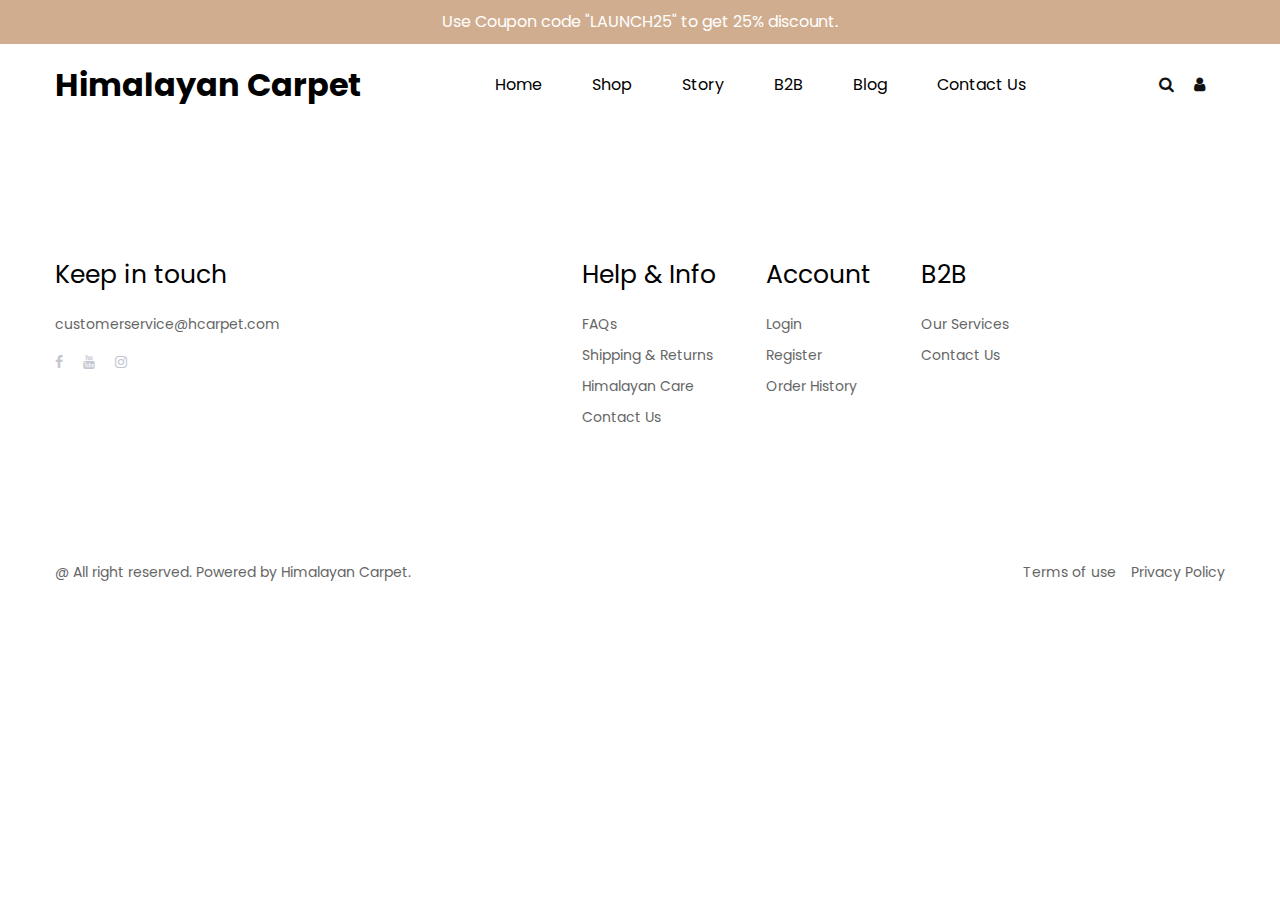
==== b2b.html @ 39eaac9b "design shop page" ====
<!DOCTYPE html>
<html lang="en">
<head>
    <meta charset="UTF-8">
    <meta name="viewport" content="width=device-width, initial-scale=1.0">
    <title>Contact us</title>
    <link rel="stylesheet" href="style.css">
    <link rel="stylesheet" href="https://cdnjs.cloudflare.com/ajax/libs/font-awesome/4.7.0/css/font-awesome.min.css">

</head>
<body>
    <!-- header section -->
    <header class="site-header">
        <div class="header-topbar">
            <p>Use Coupon code "LAUNCH25" to get 25% discount.</p>
            <!-- <p>Free Ground Shipping on All US Orders. Free Returns on Exchange.</p> -->
        </div>
        <div class="container">
            <div class="header-main">
                <div class="logo">
                   <h1> Himalayan Carpet </h1> 
                </div>
                    <nav>
                        <ul>
                            <li><a href="index.html">Home</a></li>
                            <li><a href="shop.html">Shop</a></li>
                            <li><a href="story.html">Story</a></li>
                            <li><a href="b2b.html">B2B</a></li>
                            <li><a href="blog.html">Blog</a></li>
                            <li><a href="contact.html">Contact Us</a></li>
                        </ul>
                    </nav>
                <div class="header-icons">
                    <a href="#" title="Search">
                        <i class="fa fa-search" style="color: #111111;"></i>
                    </a>
                    <a href="#" title="Account">
                        <i class="fa fa-user" style="color: #111111;"></i>
                    </a>
                    <a href="#" title="Shopping-cart">
                        <i class="fa-regular fa-cart-shopping" style="color: #111111;"></i>
                    </a>
                </div>
            </div>           
        </div>
    </header>
   

       <!-- footer-section -->
       <footer class="footer">
        <div class="container">
            <div class="footer-center">
                <div class="footer-links">
                    <p class="row">Keep in touch</p>
                    <a href="#">customerservice@hcarpet.com</a>
                    <div class="social-media">
                        <i class="fa fa-facebook-f" style="color: #c3c6d1;"></i>
                        <i class="fa fa-youtube" style="color: #c3c6d1;"></i>
                        <i class="fa fa-instagram" style="color: #c3c6d1;"></i>
                    </div>
                </div>
                <div class="footer-content">
                    <div class="footer-services">
                        <p class="row">Help & Info</p>
                        <li><a href="#">FAQs</a></li>
                        <li><a href="#">Shipping & Returns</a></li>
                        <li><a href="#">Himalayan Care</a></li>
                        <li><a href="#">Contact Us</a></li>
                    </div>
                    <div class="footer-account">
                        <p class="row">Account</p>
                        <li><a href="#">Login</a></li>
                        <li><a href="#">Register</a></li>
                        <li><a href="#">Order History</a></li>
                    </div>
                    <div class="footer-btob">
                        <p class="row">B2B</p>
                        <li><a href="#">Our Services</a></li>
                        <li> <a href="#">Contact Us</a></li>    
                    </div>
                </div>
            </div>
            <div class="policies">
                <div class="copyright">
                    <p>@ All right reserved. Powered by Himalayan Carpet.</p>
                </div>
                <div class="terms">
                    <a href="#">Terms of use</a>
                    <a href="#">Privacy Policy</a>
                </div>
            </div>
        </div>
    </footer>
</body>
</html>
---- style.css ----
@import url('https://fonts.googleapis.com/css2?family=Open+Sans:ital,wght@0,300..800;1,300..800&family=Poppins:ital,wght@0,100;0,200;0,300;0,400;0,500;0,600;0,700;0,800;0,900;1,100;1,200;1,300;1,400;1,500;1,600;1,700;1,800;1,900&family=Roboto:ital,wght@0,100;0,300;0,400;0,500;0,700;0,900;1,100;1,300;1,400;1,500;1,700;1,900&display=swap');
@import url('https://fonts.googleapis.com/css2?family=Open+Sans:ital,wght@0,300..800;1,300..800&family=Playfair+Display:ital,wght@0,400..900;1,400..900&family=Poppins:ital,wght@0,100;0,200;0,300;0,400;0,500;0,600;0,700;0,800;0,900;1,100;1,200;1,300;1,400;1,500;1,600;1,700;1,800;1,900&family=Roboto:ital,wght@0,100;0,300;0,400;0,500;0,700;0,900;1,100;1,300;1,400;1,500;1,700;1,900&display=swap');

/* variable */
:root{
    --font-color:#000000;
    --primary-color:#d1ad90;
    --secondary-color: #666;
    --bg-color:#f7f7f7;
    --theme-color:#f29f7e;

}

body{
    font-family: "Poppins", sans-serif;
    font-size: 16px;
    font-weight: 400;
    line-height: 1.5;
    color: var(--font-color);
}

h1,h2,h3,h4,h5,h6{
    font-family: "Poppins", sans-serif;
}

*{
    margin: 0;
    padding: 0;
    box-sizing: border-box;
}

.container{
    max-width: 1170px;
    margin: 0 auto;
}

ul,li{
    list-style: none;
    text-decoration: none;
}

a{
    color: var(--font-color);
    text-decoration: none;
    transition: 0.5s;
}

a:hover{
    color: var(--primary-color);
    padding-bottom: 5px;
}

img{
    max-width: 100%;
    display: block;
}

/* header-section */
.header-topbar{
    text-align: center;
    padding: 10px;
    background-color: var(--primary-color);
    color: #fff;
}

.header-main{
    display: flex;
    justify-content: space-between;
    align-items: center;
    padding: 17px 0px;
}

nav ul{
    display: flex;
    gap: 50px;
}

.header-icons{
    display: flex;
    gap: 20px;
}

.row{
    font-size: 25px;
    font-weight: 400;
    font-style: normal;
    padding-bottom: 20px;
}

.social-media{
    display: flex;
    gap: 20px;
    padding-top: 20px;
}

/* banner-section */

.hero-section {
    background-image: url('image/hero-img.jpg');
    background-position: center;
    background-size: cover;
    padding: 150px;
    color: #fff;
    font-size: 40px;
    position: relative;
}

.hero-section::before{
    content: '';
    height: 100%;
    width: 100%;
    background-color: #000;
    position: absolute;
    top: 0;
    left: 0;
    opacity: 0.5;
}

.banner-caption{
    position: relative;
    z-index: 1;
}
.hero-section span{
    font-family: "Playfair Display", serif;
    font-size: 40px;
}
.hero-section .banner-title{
    font-family: "Playfair Display", serif;
    font-size: 70px;
}

.hero-section p{
    font-size: 18px;
    padding-bottom: 16px;
}

button{
    padding: 15px 30px;
    border-radius: 30px;
    border-width: 3px;
    border-color: var(--theme-color); 
}

button:hover{
    background-color: var(--theme-color);
    color: #fff;
    cursor: pointer;
}

.section-aboutus{
    padding-top:100px;
    background-color: var(--bg-color);
}

.banner-content{
    text-align: center;
    padding: 0px 200px;
    color: var(--secondary-color);
}

.title-text{
    font-size: 40px;
    font-weight: 400;
    color: #000;
}


.design{
    padding: 20px 0px;
    display: inline-block;
}

.video-container{
    padding-top: 25px;
}

.video-container iframe{
    width: 100%;
}

/* category-section */

.category-list{
    padding-top: 100px;
}

.category-item{
    display: flex;
    justify-content: space-between;
    text-align: center;
}

.box-description{
    display: flex;
    flex-direction: column;
    align-items: center;
    flex-basis: 50%;
    padding: 50px;
}

.box-description .title_block{
    font-size: 40px;
    font-weight: 400;
}

.box-img{
    flex-basis: 50%;
}

.box-img img{
    height: 500px;
    width: 100%;
    object-fit: cover;
}

.box-description .item-description{
    padding-bottom: 50px;
}

.category-item .box-img{
    width: 100%;
}

.collection p{
    text-align: center;
    font-size: 40px;
    font-weight: 300;
    padding: 75px 0px;
}


/* footer-section */
.footer-center{
    display: flex;
    padding: 100px 0px;
    font-size: 14px;
}

.footer-center a:not(:hover){
    color: var(--secondary-color);
}

.footer-links{
    width: 45%;
}

.footer-content{
    display: flex;
    gap: 50px;
}

.footer-content li{
    padding-bottom: 10px ;
}

.policies {
    padding: 24px 0;
    display: flex;
    justify-content: space-between;
    background-color: var();
    color: var(--secondary-color);
    font-size: 14px;

}

.policies a:not(:hover){
    color: var(--secondary-color);
}
.terms {
    display: flex;
    gap: 15px;
}

/* Contact css */

.form-container{
    text-align: center;
    padding: 100px;
    background-color: var(--bg-color);
}

.contact-box h4{
    font-size: 29px;
    font-weight: 400;
}

.form-content{
    display: flex;
    flex-direction: column;
    max-width: 600px;
    margin: 0 auto;
    gap: 30px;
}

.info{
    display: flex;
    gap: 30px;
}

.info input{
    flex: 1;
}

.form-container input,textarea{
    padding: 8px;
}

/* shop page */
.product-content{
    background-color: var(--bg-color);
}
.product-content .container{
    display: flex;
    gap: 70px;
}

.categories,.color-selection{
    padding-top: 30px;
}

.sidebar h3{
    font-size: 25px;
    font-weight: 400;
    padding-bottom: 30px;
}

.list-block{
    padding-bottom: 20px;
}

.products h2{
    font-size: 36px;
    font-weight: 400;
    padding: 20px;
}

.row{
    display: flex;
    gap: 30px;
    padding-top: 30px;
}

.row img{
    height: 330px;
    padding-bottom: 20px;
}

.img-container .title{
    font-size: 15px;
    font-weight: 300;
    text-align: center;
    padding-bottom: 10px;
}

.img-container .price{
    font-size: 16px;
    font-weight: 700;
    color: var(--theme-color);
    text-align: center;
}

/* story psge */
.story-content{
    text-align: center;
}

.text-block{
    padding-bottom: 100px;
}
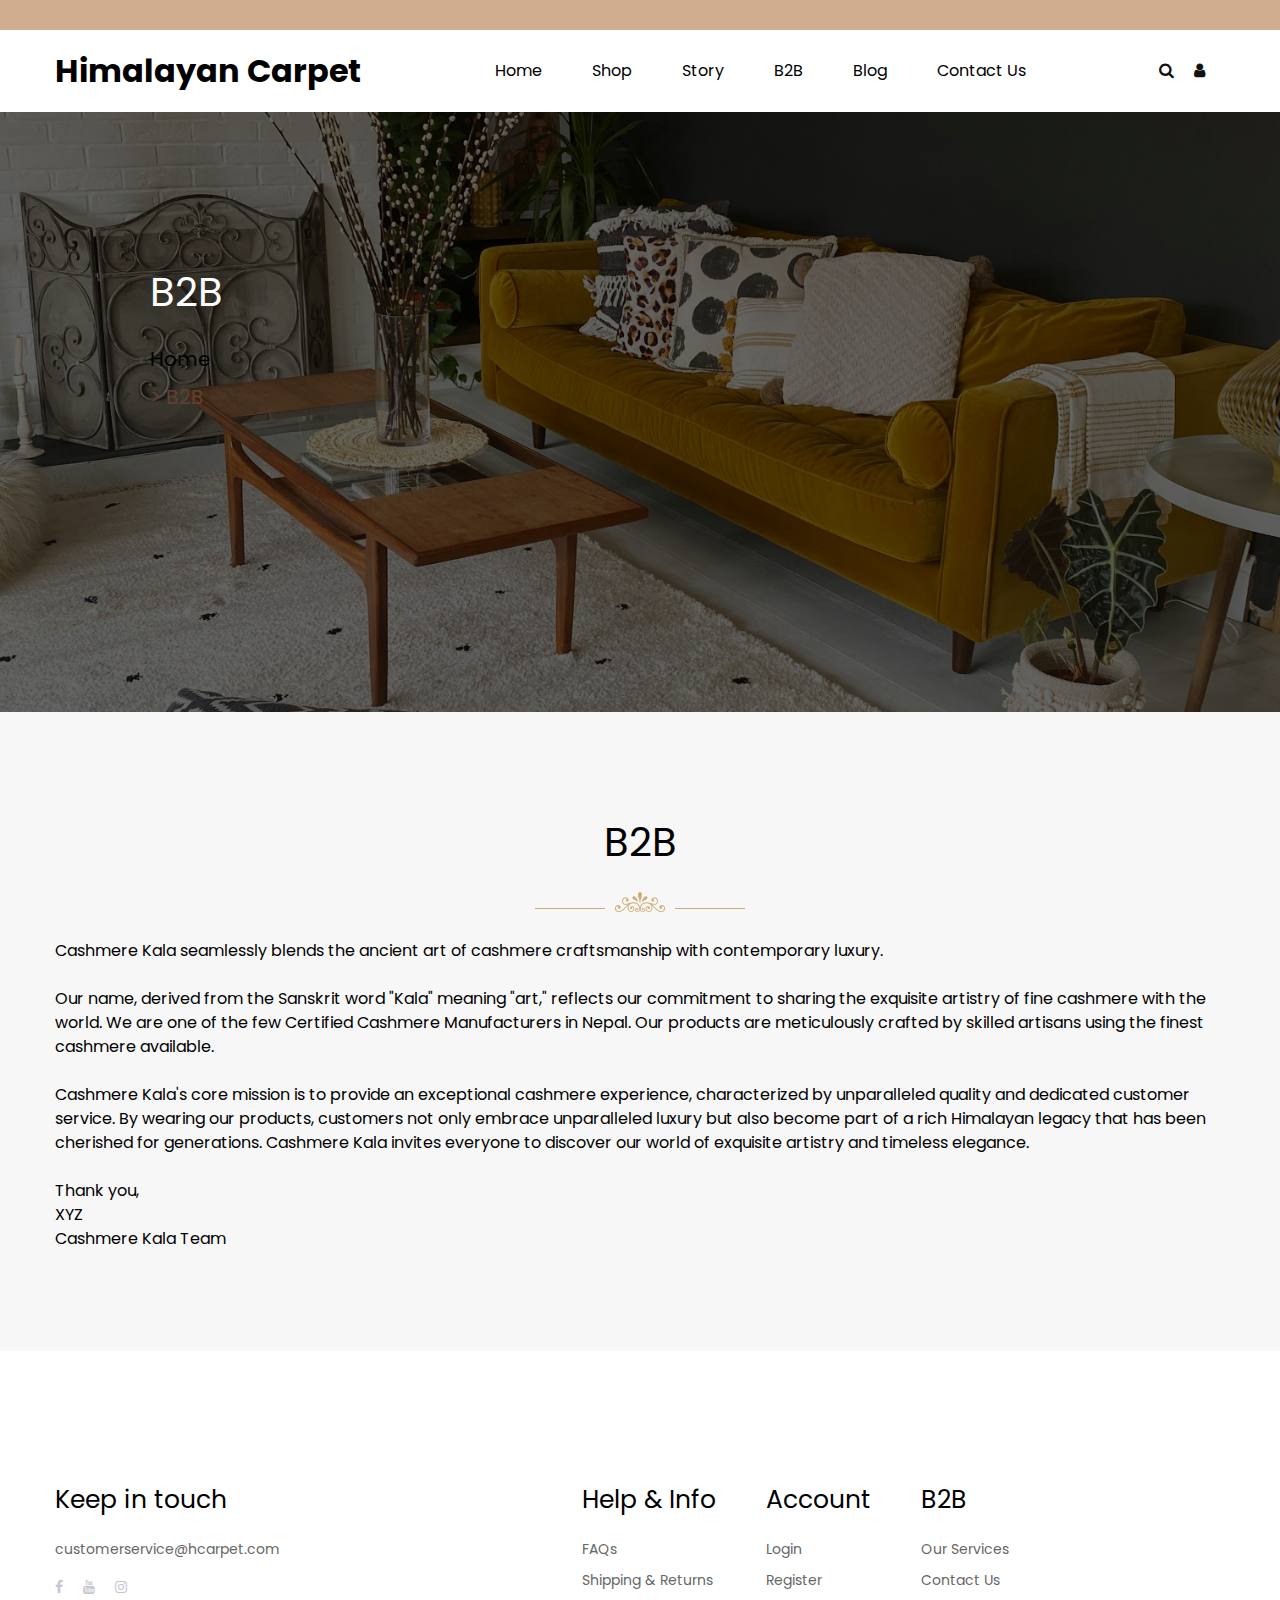
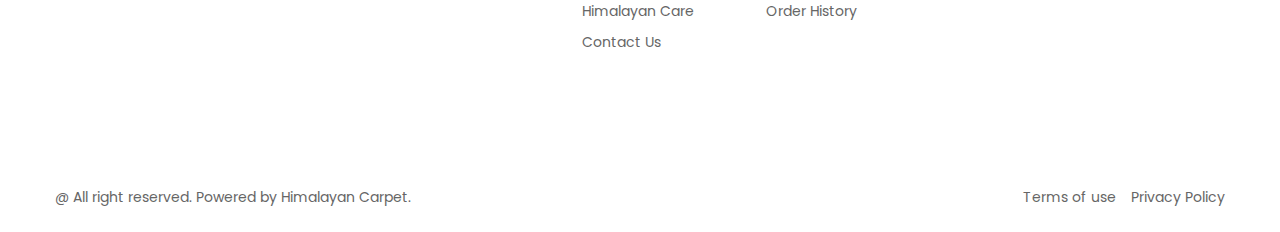
==== commit 1efbb389: "completed design of remaining pages, added blinking offers" ====
--- a/b2b.html
+++ b/b2b.html
@@ -3,8 +3,8 @@
 <head>
     <meta charset="UTF-8">
     <meta name="viewport" content="width=device-width, initial-scale=1.0">
-    <title>Contact us</title>
-    <link rel="stylesheet" href="style.css">
+    <title>B2B</title>
+    <link rel="stylesheet" href="css/style.css">
     <link rel="stylesheet" href="https://cdnjs.cloudflare.com/ajax/libs/font-awesome/4.7.0/css/font-awesome.min.css">
 
 </head>
@@ -12,9 +12,10 @@
     <!-- header section -->
     <header class="site-header">
         <div class="header-topbar">
-            <p>Use Coupon code "LAUNCH25" to get 25% discount.</p>
-            <!-- <p>Free Ground Shipping on All US Orders. Free Returns on Exchange.</p> -->
+            <span id="offer1" class="offer">Use Coupon code "LAUNCH25" to get 25% discount.</span>
+            <span id="offer2" class="offer">Free Ground Shipping on All US Orders. Free Returns on Exchange.</span>
         </div>
+        <script src="script/script.js"></script>
         <div class="container">
             <div class="header-main">
                 <div class="logo">
@@ -45,6 +46,35 @@
         </div>
     </header>
    
+    <section class="section-aboutus">
+        <div class="banner-section">
+            <span>B2B</span><br>
+            <a href="index.html">Home</a> 
+            <p>> B2B</p>
+        </div>
+        <div class="container">
+            <div class="story-content">
+                <h2 class="title-text">B2B</h2>
+                <img src="image/design.png" alt="design" class="design">
+            </div>
+            <p class="text-description">
+                Cashmere Kala seamlessly blends the ancient art of cashmere craftsmanship with contemporary luxury.    
+            </p>
+            <br>
+            <p class="text-description">
+                Our name, derived from the Sanskrit word "Kala" meaning "art," reflects our commitment to sharing the exquisite artistry of fine cashmere with the world. We are one of the few Certified Cashmere Manufacturers in Nepal. Our products are meticulously crafted by skilled artisans using the finest cashmere available. 
+            </p>
+            <br>
+            <p class="text-description">
+                Cashmere Kala's core mission is to provide an exceptional cashmere experience, characterized by unparalleled quality and dedicated customer service. By wearing our products, customers not only embrace unparalleled luxury but also become part of a rich Himalayan legacy that has been cherished for generations. Cashmere Kala invites everyone to discover our world of exquisite artistry and timeless elegance.
+            </p>
+            <br>
+            <span>Thank you,</span>
+            <p>XYZ</p>
+            <p class="text-block">Cashmere Kala Team</p>
+        </div>
+    </section>
+
 
        <!-- footer-section -->
        <footer class="footer">
--- a/css/style.css
+++ b/css/style.css
@@ -0,0 +1,485 @@
+@import url('https://fonts.googleapis.com/css2?family=Open+Sans:ital,wght@0,300..800;1,300..800&family=Poppins:ital,wght@0,100;0,200;0,300;0,400;0,500;0,600;0,700;0,800;0,900;1,100;1,200;1,300;1,400;1,500;1,600;1,700;1,800;1,900&family=Roboto:ital,wght@0,100;0,300;0,400;0,500;0,700;0,900;1,100;1,300;1,400;1,500;1,700;1,900&display=swap');
+@import url('https://fonts.googleapis.com/css2?family=Open+Sans:ital,wght@0,300..800;1,300..800&family=Playfair+Display:ital,wght@0,400..900;1,400..900&family=Poppins:ital,wght@0,100;0,200;0,300;0,400;0,500;0,600;0,700;0,800;0,900;1,100;1,200;1,300;1,400;1,500;1,600;1,700;1,800;1,900&family=Roboto:ital,wght@0,100;0,300;0,400;0,500;0,700;0,900;1,100;1,300;1,400;1,500;1,700;1,900&display=swap');
+
+/* variable */
+:root{
+    --font-color:#000000;
+    --primary-color:#d1ad90;
+    --secondary-color: #666;
+    --bg-color:#f7f7f7;
+    --theme-color:#f29f7e;
+
+}
+
+body{
+    font-family: "Poppins", sans-serif;
+    font-size: 16px;
+    font-weight: 400;
+    line-height: 1.5;
+    color: var(--font-color);
+}
+
+h1,h2,h3,h4,h5,h6{
+    font-family: "Poppins", sans-serif;
+}
+
+*{
+    margin: 0;
+    padding: 0;
+    box-sizing: border-box;
+}
+
+.container{
+    max-width: 1170px;
+    margin: 0 auto;
+}
+
+ul,li{
+    list-style: none;
+    text-decoration: none;
+}
+
+a{
+    color: var(--font-color);
+    text-decoration: none;
+    transition: 0.5s;
+}
+
+a:hover{
+    color: var(--primary-color);
+    padding-bottom: 5px;
+}
+
+nav a:is(:link, :active, :visited) .active{
+    color: var(--theme-color);
+}
+
+img{
+    max-width: 100%;
+    display: block;
+}
+
+/* header-section */
+.header-topbar{
+    background-color: var(--primary-color);
+    color: #fff;
+    position: relative;
+    display: flex;
+    justify-content: center;
+    align-items: center;
+    padding: 15px;
+    font-size: 14px;
+    font-weight: 300;
+}
+
+.offer{
+    position: absolute;
+    opacity: 0;
+    transition: opacity 1.2s ease-in-out;
+    padding-bottom: 10px;
+}
+
+.show{
+    opacity: 1;
+}
+
+.header-main{
+    display: flex;
+    justify-content: space-between;
+    align-items: center;
+    padding: 17px 0px;
+}
+
+nav ul{
+    display: flex;
+    gap: 50px;
+}
+
+.header-icons{
+    display: flex;
+    gap: 20px;
+}
+
+.row{
+    font-size: 25px;
+    font-weight: 400;
+    font-style: normal;
+    padding-bottom: 20px;
+}
+
+.social-media{
+    display: flex;
+    gap: 20px;
+    padding-top: 20px;
+}
+
+/* banner-section */
+
+.hero-section {
+    background-image: url('/image/hero-img.jpg');
+    background-position: center;
+    background-size: cover;
+    padding: 150px;
+    color: #fff;
+    font-size: 40px;
+    position: relative;
+}
+
+.hero-section::before{
+    content: '';
+    height: 100%;
+    width: 100%;
+    background-color: #000;
+    position: absolute;
+    top: 0;
+    left: 0;
+    opacity: 0.5;
+}
+
+.banner-caption{
+    position: relative;
+    z-index: 1;
+}
+.hero-section span{
+    font-family: "Playfair Display", serif;
+    font-size: 40px;
+}
+.hero-section .banner-title{
+    font-family: "Playfair Display", serif;
+    font-size: 70px;
+}
+
+.hero-section p{
+    font-size: 18px;
+    padding-bottom: 16px;
+}
+
+button{
+    padding: 15px 30px;
+    border-radius: 30px;
+    border-width: 3px;
+    border-color: var(--theme-color); 
+}
+
+button:hover{
+    background-color: var(--theme-color);
+    color: #fff;
+    cursor: pointer;
+}
+
+.section-aboutus{
+    background-color: var(--bg-color);
+}
+
+.section-aboutus .container{
+    padding-top:100px;
+}
+
+.banner-content{
+    text-align: center;
+    padding: 0px 200px;
+    color: var(--secondary-color);
+}
+
+.title-text{
+    font-size: 40px;
+    font-weight: 400;
+    color: #000;
+}
+
+
+.design{
+    padding: 20px 0px;
+    display: inline-block;
+}
+
+.video-container{
+    padding-top: 25px;
+}
+
+.video-container iframe{
+    width: 100%;
+}
+
+/* category-section */
+
+.category-list{
+    padding-top: 100px;
+}
+
+.category-item{
+    display: flex;
+    justify-content: space-between;
+    text-align: center;
+}
+
+.box-description{
+    display: flex;
+    flex-direction: column;
+    align-items: center;
+    flex-basis: 50%;
+    padding: 50px;
+}
+
+.box-description .title_block{
+    font-size: 40px;
+    font-weight: 400;
+}
+
+.box-img{
+    flex-basis: 50%;
+}
+
+.box-img img{
+    height: 500px;
+    width: 100%;
+    object-fit: cover;
+}
+
+.box-description .item-description{
+    padding-bottom: 50px;
+}
+
+.category-item .box-img{
+    width: 100%;
+}
+
+.collection{
+    text-align: center;
+}
+
+.collection p{
+    text-align: center;
+    font-size: 40px;
+    font-weight: 300;
+    padding: 75px 0px;
+    display: inline-block;
+}
+
+.collection-link::after{
+    content: "";
+    display: block;
+    border-bottom: 1px solid #000;
+    width: 100%;
+}
+
+
+/* footer-section */
+.footer-center{
+    display: flex;
+    padding: 100px 0px;
+    font-size: 14px;
+}
+
+.footer-center a:not(:hover){
+    color: var(--secondary-color);
+}
+
+.footer-links{
+    width: 45%;
+}
+
+.footer-content{
+    display: flex;
+    gap: 50px;
+}
+
+.footer-content li{
+    padding-bottom: 10px ;
+}
+
+.policies {
+    padding: 24px 0;
+    display: flex;
+    justify-content: space-between;
+    background-color: var();
+    color: var(--secondary-color);
+    font-size: 14px;
+
+}
+
+.policies a:not(:hover){
+    color: var(--secondary-color);
+}
+.terms {
+    display: flex;
+    gap: 15px;
+}
+
+/* Contact css */
+
+.contact-box{
+    background-color: var(--bg-color);
+}
+
+.banner-section{
+    background-image: url('/image/banner1.jpg');
+    background-position: center;
+    background-size: cover;
+    padding: 150px;
+    color: #fff;
+    font-size: 40px;
+    position: relative;
+    height: 600px;
+}
+
+.banner-section::before{
+    content: '';
+    height: 100%;
+    width: 100%;
+    background-color: #000;
+    position: absolute;
+    top: 0;
+    left: 0;
+    opacity: 0.6;
+}
+
+/* .banner-caption{
+    position: relative;
+    z-index: 1;
+} */
+
+.banner-section span{
+    position: relative;
+    z-index: 1;
+}
+/* .banner-section span{
+    color: #fff;
+} */
+
+.banner-section a{
+    font-size: 20px;
+}
+
+.banner-section p{
+    font-size: 20px;
+    color: var(--theme-color)
+}
+
+.form-container{
+    text-align: center;
+    padding: 100px;
+}
+
+.contact-box h4{
+    font-size: 29px;
+    font-weight: 400;
+    padding-bottom: 30px;
+}
+
+.contact-boxcontent{
+    padding-bottom: 30px;
+    line-height: 2;
+    color: var(--secondary-color);
+}
+.contact-boxcontent a{
+    text-decoration: underline;
+}
+
+.form-content{
+    display: flex;
+    flex-direction: column;
+    max-width: 600px;
+    margin: 0 auto;
+    gap: 30px;
+}
+
+.info{
+    display: flex;
+    gap: 30px;
+}
+
+.info input{
+    flex: 1;
+}
+
+.form-container input,textarea{
+    padding: 11px;
+}
+
+input[type=submit]{
+    padding: 15px;
+}
+
+.btn-default{
+    color: #fff;
+    background-color: #333333;
+    border: none;
+}
+
+.form-content a:hover{
+    background-color: var(--theme-color);
+
+}
+
+/* shop page */
+.product-content{
+    background-color: var(--bg-color);
+}
+.product-content .container{
+    display: flex;
+    gap: 80px;
+}
+
+.categories,.color-selection{
+    padding-top: 30px;
+}
+
+.sidebar h3{
+    font-size: 25px;
+    font-weight: 400;
+    padding-bottom: 30px;
+}
+
+.list-block{
+    padding-bottom: 20px;
+}
+
+.list-block::after{
+    content: "";
+    display: block;
+    border-bottom: 2px dotted #ccc;
+    margin-top: 20px;
+    width: calc(100% + 50px);
+}
+
+
+.products h2{
+    font-size: 36px;
+    font-weight: 400;
+    padding: 20px;
+}
+
+.row{
+    display: flex;
+    gap: 30px;
+    padding-top: 30px;
+}
+
+.row img{
+    height: 330px;
+    padding-bottom: 20px;
+}
+
+.img-container .title{
+    font-size: 15px;
+    font-weight: 300;
+    text-align: center;
+    padding-bottom: 10px;
+}
+
+.img-container .price{
+    font-size: 16px;
+    font-weight: 700;
+    color: var(--theme-color);
+    text-align: center;
+}
+
+/* story page */
+.story-content{
+    text-align: center;
+}
+
+.text-block{
+    padding-bottom: 100px;
+}